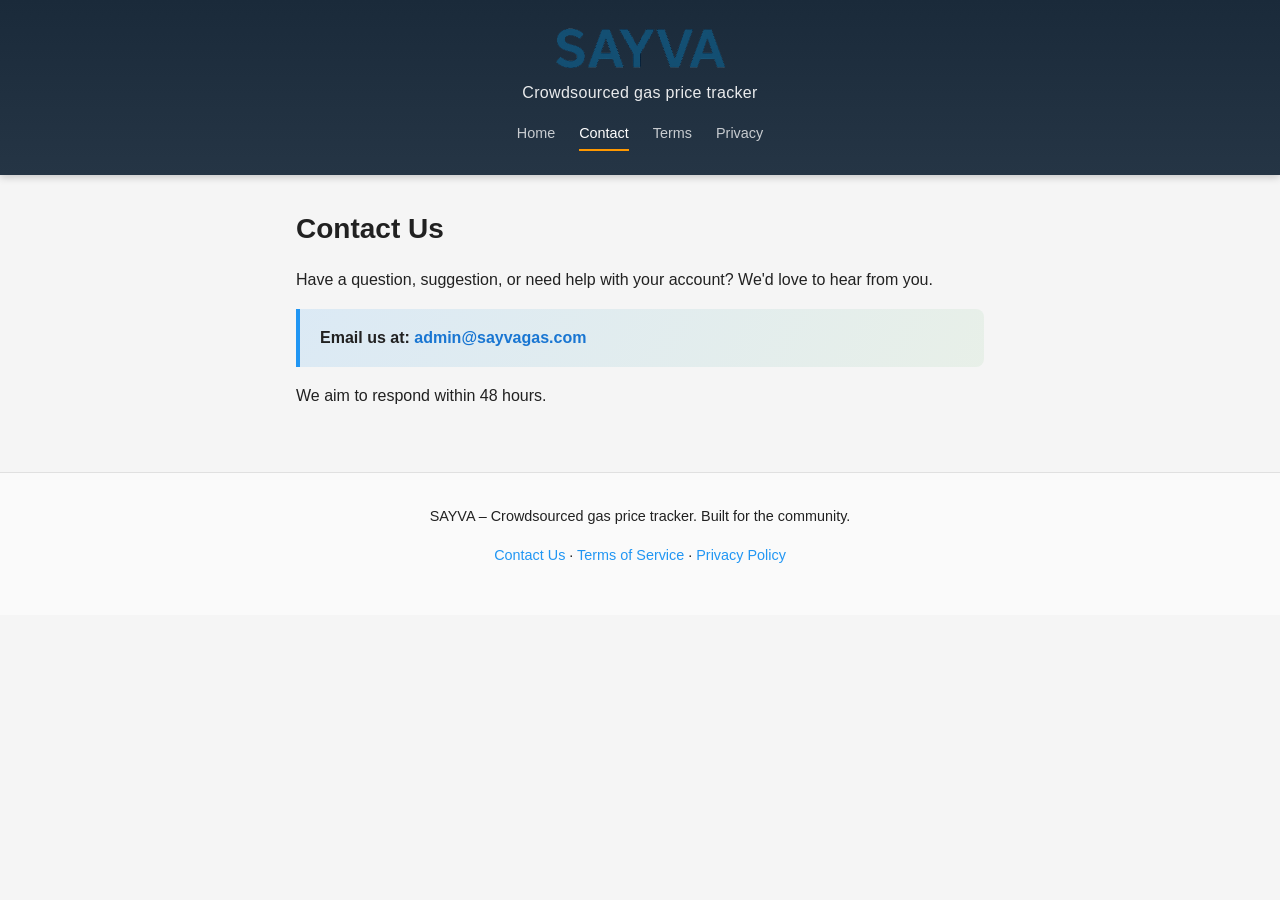
==== contact.html @ 26cbf2ef "add contact, terms, and privacy pages; remove technical details from landing page Co-Authored-By: Cl" ====
<!DOCTYPE html>
<html lang="en">
<head>
  <meta charset="UTF-8">
  <meta name="viewport" content="width=device-width, initial-scale=1">
  <title>Contact Us – SAYVA</title>
  <meta name="description" content="Get in touch with the SAYVA team.">
  <link rel="icon" type="image/png" href="assets/logo.png">
  <link rel="stylesheet" href="styles.css">
</head>
<body>
  <header class="site-header">
    <a href="index.html"><img src="assets/logo.png" alt="SAYVA" class="logo" width="200" height="48"></a>
    <p class="tagline">Crowdsourced gas price tracker</p>
    <nav class="site-nav">
      <a href="index.html">Home</a>
      <a href="contact.html" class="active">Contact</a>
      <a href="terms.html">Terms</a>
      <a href="privacy.html">Privacy</a>
    </nav>
  </header>

  <main>
    <h1>Contact Us</h1>
    <p>Have a question, suggestion, or need help with your account? We'd love to hear from you.</p>

    <div class="highlight">
      <p><strong>Email us at:</strong> <a href="mailto:admin@sayvagas.com">admin@sayvagas.com</a></p>
    </div>

    <p>We aim to respond within 48 hours.</p>
  </main>

  <footer class="site-footer">
    <p>SAYVA – Crowdsourced gas price tracker. Built for the community.</p>
    <p><a href="contact.html">Contact Us</a> · <a href="terms.html">Terms of Service</a> · <a href="privacy.html">Privacy Policy</a></p>
  </footer>
</body>
</html>
---- styles.css ----
/* SAYVA – App theme (primary #2196F3, secondary #4CAF50, accent #FF9800) */
:root {
  --primary: #2196F3;
  --primary-dark: #1976D2;
  --secondary: #4CAF50;
  --accent: #FF9800;
  --error: #F44336;
  --bg: #F5F5F5;
  --surface: #FFFFFF;
  --card-bg: #FAFAFA;
  --border: #E0E0E0;
  --text-primary: #212121;
  --text-secondary: #757575;
  /* Logo-inspired header */
  --header-bg: #1A2A3A;
  --header-glow: #66CCFF;
  --font-sans: -apple-system, BlinkMacSystemFont, 'Segoe UI', Roboto, Oxygen, Ubuntu, sans-serif;
}

* {
  box-sizing: border-box;
}

body {
  margin: 0;
  font-family: var(--font-sans);
  color: var(--text-primary);
  background: var(--bg);
  line-height: 1.6;
}

/* Header */
.site-header {
  background: linear-gradient(180deg, var(--header-bg) 0%, #253545 100%);
  color: white;
  padding: 1.5rem 1rem;
  text-align: center;
  box-shadow: 0 2px 8px rgba(0,0,0,0.2);
}

.site-header .logo {
  display: block;
  margin: 0 auto 0.5rem;
  height: 48px;
  width: auto;
  max-width: 200px;
  object-fit: contain;
}

.site-header .tagline {
  margin: 0 0 0.75rem;
  font-size: 1rem;
  font-weight: 500;
  color: rgba(255,255,255,0.9);
  letter-spacing: 0.02em;
}

/* Navigation */
.site-nav {
  display: flex;
  justify-content: center;
  gap: 1.5rem;
}

.site-nav a {
  color: rgba(255,255,255,0.75);
  text-decoration: none;
  font-size: 0.9rem;
  font-weight: 500;
  padding: 0.25rem 0;
  border-bottom: 2px solid transparent;
  transition: color 0.2s, border-color 0.2s;
}

.site-nav a:hover {
  color: white;
}

.site-nav a.active {
  color: white;
  border-bottom-color: var(--accent);
}

/* Main */
main {
  max-width: 720px;
  margin: 0 auto;
  padding: 2rem 1rem 3rem;
}

h1 {
  font-size: 1.75rem;
  color: var(--text-primary);
  margin: 0 0 1rem;
}

h2 {
  font-size: 1.35rem;
  color: var(--primary-dark);
  margin: 2rem 0 1rem;
  padding-bottom: 0.35rem;
  border-bottom: 2px solid var(--border);
}

p {
  margin: 0 0 1rem;
  color: var(--text-primary);
}

/* Cards */
.card {
  background: var(--surface);
  border-radius: 12px;
  padding: 1.25rem;
  margin-bottom: 1rem;
  box-shadow: 0 2px 8px rgba(0,0,0,0.06);
  border: 1px solid var(--border);
}

.card h3 {
  margin: 0 0 0.5rem;
  font-size: 1.1rem;
  color: var(--primary);
}

.card p {
  margin: 0;
  font-size: 0.95rem;
  color: var(--text-secondary);
}

/* Feature grid */
.features {
  display: grid;
  gap: 1rem;
  margin: 1.5rem 0;
}

@media (min-width: 500px) {
  .features {
    grid-template-columns: repeat(2, 1fr);
  }
}

/* How it works steps */
.steps {
  list-style: none;
  padding: 0;
  margin: 1rem 0;
  counter-reset: step;
}

.steps li {
  position: relative;
  padding-left: 3rem;
  margin-bottom: 1.25rem;
  counter-increment: step;
}

.steps li::before {
  content: counter(step);
  position: absolute;
  left: 0;
  top: 0;
  width: 1.75rem;
  height: 1.75rem;
  background: var(--primary);
  color: white;
  border-radius: 50%;
  display: flex;
  align-items: center;
  justify-content: center;
  font-weight: 700;
  font-size: 0.9rem;
}

.steps li strong {
  display: block;
  color: var(--text-primary);
  margin-bottom: 0.25rem;
}

.steps li span {
  color: var(--text-secondary);
  font-size: 0.95rem;
}

/* Footer */
.site-footer {
  text-align: center;
  padding: 2rem 1rem;
  color: var(--text-secondary);
  font-size: 0.9rem;
  border-top: 1px solid var(--border);
  background: var(--card-bg);
}

.site-footer a {
  color: var(--primary);
  text-decoration: none;
}

.site-footer a:hover {
  text-decoration: underline;
}

/* Accent highlight */
.highlight {
  background: linear-gradient(120deg, rgba(33, 150, 243, 0.12) 0%, rgba(76, 175, 80, 0.08) 100%);
  border-left: 4px solid var(--primary);
  padding: 1rem 1.25rem;
  border-radius: 0 8px 8px 0;
  margin: 1rem 0;
}

.highlight p:last-child {
  margin-bottom: 0;
}

.highlight a {
  color: var(--primary-dark);
  text-decoration: none;
  font-weight: 600;
}

.highlight a:hover {
  text-decoration: underline;
}

/* Legal pages */
.legal h2 {
  font-size: 1.15rem;
  margin: 2rem 0 0.75rem;
}

.legal h3 {
  font-size: 1rem;
  color: var(--text-primary);
  margin: 1.25rem 0 0.5rem;
}

.legal a {
  color: var(--primary);
  text-decoration: none;
}

.legal a:hover {
  text-decoration: underline;
}

.legal ul {
  margin: 0 0 1rem;
  padding-left: 1.5rem;
  color: var(--text-primary);
}

.legal ul li {
  margin-bottom: 0.4rem;
  line-height: 1.6;
}

.legal .last-updated {
  color: var(--text-secondary);
  font-size: 0.9rem;
  font-style: italic;
  margin-bottom: 1.5rem;
}
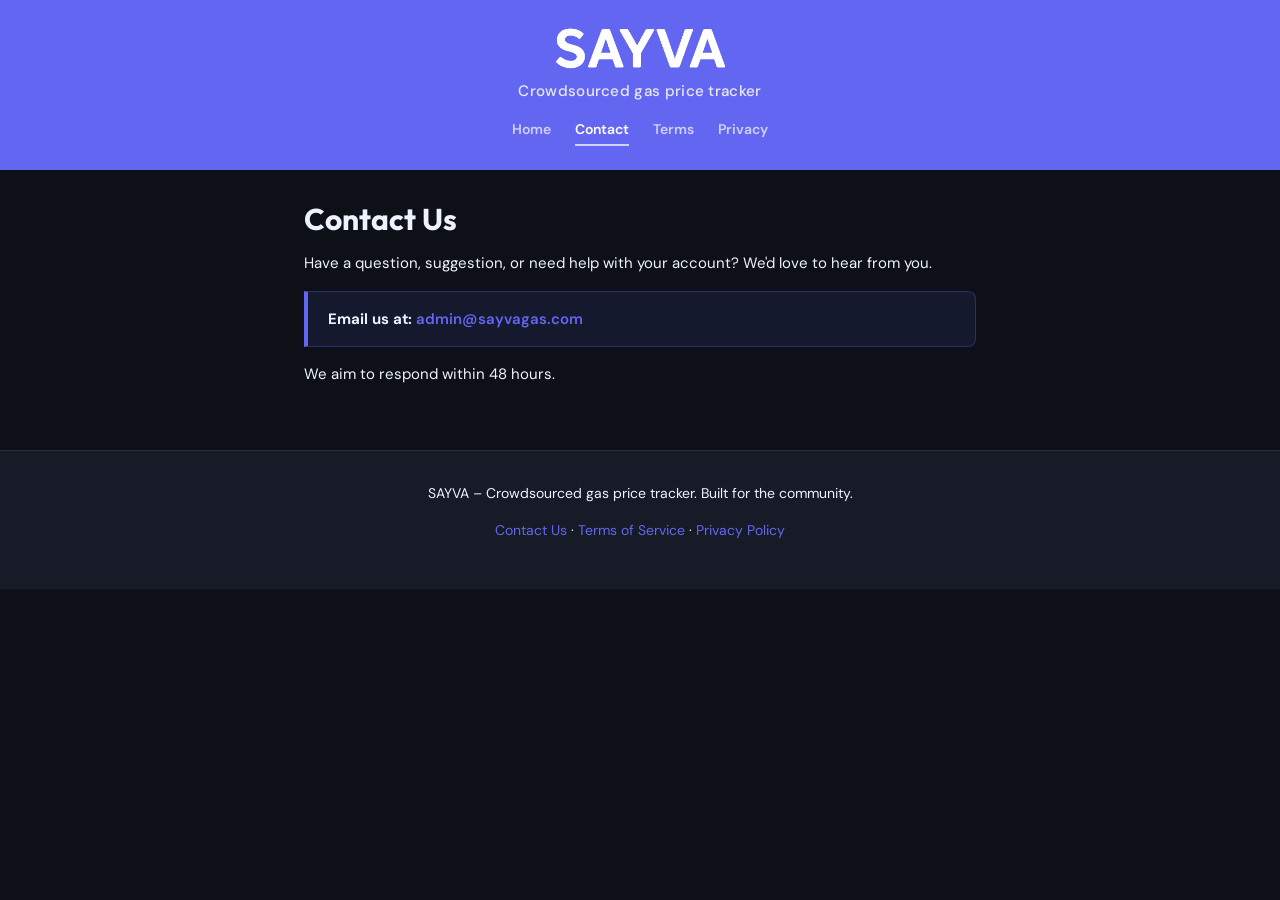
==== commit a3d15017: "minor UI theme tweaks" ====
--- a/contact.html
+++ b/contact.html
@@ -6,6 +6,9 @@
   <title>Contact Us – SAYVA</title>
   <meta name="description" content="Get in touch with the SAYVA team.">
   <link rel="icon" type="image/png" href="assets/logo.png">
+  <link rel="preconnect" href="https://fonts.googleapis.com">
+  <link rel="preconnect" href="https://fonts.gstatic.com" crossorigin>
+  <link href="https://fonts.googleapis.com/css2?family=DM+Sans:wght@400;500;600;700&family=Outfit:wght@700&display=swap" rel="stylesheet">
   <link rel="stylesheet" href="styles.css">
 </head>
 <body>
--- a/styles.css
+++ b/styles.css
@@ -1,20 +1,37 @@
-/* SAYVA – App theme (primary #2196F3, secondary #4CAF50, accent #FF9800) */
+/* SAYVA Design System — March 2026
+   Fonts loaded in HTML <head>: DM Sans (UI) + Outfit (display) via Google Fonts */
+
 :root {
-  --primary: #2196F3;
-  --primary-dark: #1976D2;
-  --secondary: #4CAF50;
-  --accent: #FF9800;
-  --error: #F44336;
-  --bg: #F5F5F5;
-  --surface: #FFFFFF;
-  --card-bg: #FAFAFA;
-  --border: #E0E0E0;
-  --text-primary: #212121;
-  --text-secondary: #757575;
-  /* Logo-inspired header */
-  --header-bg: #1A2A3A;
-  --header-glow: #66CCFF;
-  --font-sans: -apple-system, BlinkMacSystemFont, 'Segoe UI', Roboto, Oxygen, Ubuntu, sans-serif;
+  /* Brand */
+  --color-primary:        #6366F1;
+  --color-on-primary:     #FFFFFF;
+  --color-secondary:      #00D68F;
+  --color-accent:         #FF9800;
+
+  /* Backgrounds */
+  --color-bg:             #0D1117;
+  --color-surface:        #161B27;
+  --color-card:           #1E2535;
+  --color-border:         #2A3040;
+
+  /* Text */
+  --color-text-primary:   #EEF2FF;
+  --color-text-secondary: #7E8A9E;
+
+  /* Status */
+  --color-success:        #00D68F;
+  --color-warning:        #FFBB33;
+  --color-error:          #FF5C5C;
+
+  /* Border radius */
+  --radius-sm:   8px;
+  --radius-md:   12px;
+  --radius-lg:   16px;
+  --radius-pill: 12px;
+
+  /* Typography */
+  --font-ui:      'DM Sans', sans-serif;
+  --font-display: 'Outfit', sans-serif;
 }
 
 * {
@@ -23,19 +40,19 @@
 
 body {
   margin: 0;
-  font-family: var(--font-sans);
-  color: var(--text-primary);
-  background: var(--bg);
-  line-height: 1.6;
-}
-
-/* Header */
+  font-family: var(--font-ui);
+  font-size: 15px;
+  color: var(--color-text-primary);
+  background: var(--color-bg);
+  line-height: 1.5;
+}
+
+/* ─── App Bar / Header ─── */
 .site-header {
-  background: linear-gradient(180deg, var(--header-bg) 0%, #253545 100%);
-  color: white;
+  background: var(--color-primary);
+  color: var(--color-on-primary);
   padding: 1.5rem 1rem;
   text-align: center;
-  box-shadow: 0 2px 8px rgba(0,0,0,0.2);
 }
 
 .site-header .logo {
@@ -45,17 +62,18 @@
   width: auto;
   max-width: 200px;
   object-fit: contain;
+  filter: brightness(0) invert(1);
 }
 
 .site-header .tagline {
   margin: 0 0 0.75rem;
-  font-size: 1rem;
+  font-size: 0.95rem;
   font-weight: 500;
-  color: rgba(255,255,255,0.9);
+  color: rgba(255, 255, 255, 0.85);
   letter-spacing: 0.02em;
 }
 
-/* Navigation */
+/* ─── Navigation ─── */
 .site-nav {
   display: flex;
   justify-content: center;
@@ -63,73 +81,110 @@
 }
 
 .site-nav a {
-  color: rgba(255,255,255,0.75);
-  text-decoration: none;
-  font-size: 0.9rem;
-  font-weight: 500;
+  color: rgba(255, 255, 255, 0.70);
+  text-decoration: none;
+  font-size: 0.875rem;
+  font-weight: 600;
   padding: 0.25rem 0;
   border-bottom: 2px solid transparent;
-  transition: color 0.2s, border-color 0.2s;
+  transition: color 0.2s ease-in-out, border-color 0.2s ease-in-out;
 }
 
 .site-nav a:hover {
-  color: white;
+  color: #FFFFFF;
 }
 
 .site-nav a.active {
-  color: white;
-  border-bottom-color: var(--accent);
-}
-
-/* Main */
+  color: #FFFFFF;
+  border-bottom-color: rgba(255, 255, 255, 0.70);
+}
+
+/* ─── Main content ─── */
 main {
   max-width: 720px;
   margin: 0 auto;
   padding: 2rem 1rem 3rem;
 }
 
+@media (min-width: 768px) {
+  main {
+    padding: 2rem 1.5rem 3rem;
+  }
+}
+
+/* ─── Typography ─── */
 h1 {
-  font-size: 1.75rem;
-  color: var(--text-primary);
+  font-family: var(--font-display);
+  font-size: 1.875rem;
+  font-weight: 700;
+  color: var(--color-text-primary);
   margin: 0 0 1rem;
+  line-height: 1.15;
 }
 
 h2 {
-  font-size: 1.35rem;
-  color: var(--primary-dark);
+  font-family: var(--font-display);
+  font-size: 1.25rem;
+  font-weight: 700;
+  color: var(--color-text-primary);
   margin: 2rem 0 1rem;
   padding-bottom: 0.35rem;
-  border-bottom: 2px solid var(--border);
+  border-bottom: 1px solid var(--color-border);
+  line-height: 1.2;
+}
+
+h3 {
+  font-family: var(--font-ui);
+  font-size: 1rem;
+  font-weight: 700;
+  color: var(--color-text-primary);
+  margin: 0 0 0.5rem;
 }
 
 p {
   margin: 0 0 1rem;
-  color: var(--text-primary);
-}
-
-/* Cards */
+  color: var(--color-text-primary);
+}
+
+a {
+  color: var(--color-primary);
+  text-decoration: none;
+  transition: opacity 0.2s ease-in-out;
+}
+
+a:hover {
+  text-decoration: underline;
+}
+
+/* ─── Cards ─── */
 .card {
-  background: var(--surface);
-  border-radius: 12px;
-  padding: 1.25rem;
+  background: var(--color-card);
+  border-radius: var(--radius-md);
+  padding: 1rem;
   margin-bottom: 1rem;
-  box-shadow: 0 2px 8px rgba(0,0,0,0.06);
-  border: 1px solid var(--border);
+  border: 1px solid var(--color-border);
+  transition: border-color 0.2s ease-in-out;
+}
+
+.card:hover {
+  border-color: rgba(99, 102, 241, 0.45);
 }
 
 .card h3 {
+  font-size: 1rem;
+  font-weight: 700;
+  color: var(--color-text-primary);
   margin: 0 0 0.5rem;
-  font-size: 1.1rem;
-  color: var(--primary);
 }
 
 .card p {
   margin: 0;
-  font-size: 0.95rem;
-  color: var(--text-secondary);
-}
-
-/* Feature grid */
+  font-size: 0.875rem;
+  color: var(--color-text-secondary);
+  line-height: 1.5;
+}
+
+/* ─── Feature grid ─── */
 .features {
   display: grid;
   gap: 1rem;
@@ -142,7 +197,7 @@
   }
 }
 
-/* How it works steps */
+/* ─── How it works steps ─── */
 .steps {
   list-style: none;
   padding: 0;
@@ -164,39 +219,41 @@
   top: 0;
   width: 1.75rem;
   height: 1.75rem;
-  background: var(--primary);
-  color: white;
+  background: var(--color-primary);
+  color: #FFFFFF;
   border-radius: 50%;
   display: flex;
   align-items: center;
   justify-content: center;
   font-weight: 700;
-  font-size: 0.9rem;
+  font-size: 0.85rem;
 }
 
 .steps li strong {
   display: block;
-  color: var(--text-primary);
+  color: var(--color-text-primary);
+  font-weight: 600;
   margin-bottom: 0.25rem;
 }
 
 .steps li span {
-  color: var(--text-secondary);
-  font-size: 0.95rem;
-}
-
-/* Footer */
+  color: var(--color-text-secondary);
+  font-size: 0.875rem;
+  line-height: 1.5;
+}
+
+/* ─── Footer ─── */
 .site-footer {
   text-align: center;
   padding: 2rem 1rem;
-  color: var(--text-secondary);
-  font-size: 0.9rem;
-  border-top: 1px solid var(--border);
-  background: var(--card-bg);
+  color: var(--color-text-secondary);
+  font-size: 0.875rem;
+  border-top: 1px solid var(--color-border);
+  background: var(--color-surface);
 }
 
 .site-footer a {
-  color: var(--primary);
+  color: var(--color-primary);
   text-decoration: none;
 }
 
@@ -204,12 +261,13 @@
   text-decoration: underline;
 }
 
-/* Accent highlight */
+/* ─── Highlight / info block ─── */
 .highlight {
-  background: linear-gradient(120deg, rgba(33, 150, 243, 0.12) 0%, rgba(76, 175, 80, 0.08) 100%);
-  border-left: 4px solid var(--primary);
+  background: rgba(99, 102, 241, 0.10);
+  border: 1px solid rgba(99, 102, 241, 0.30);
+  border-left: 4px solid var(--color-primary);
   padding: 1rem 1.25rem;
-  border-radius: 0 8px 8px 0;
+  border-radius: 0 var(--radius-sm) var(--radius-sm) 0;
   margin: 1rem 0;
 }
 
@@ -218,7 +276,7 @@
 }
 
 .highlight a {
-  color: var(--primary-dark);
+  color: var(--color-primary);
   text-decoration: none;
   font-weight: 600;
 }
@@ -227,20 +285,23 @@
   text-decoration: underline;
 }
 
-/* Legal pages */
+/* ─── Legal pages ─── */
 .legal h2 {
-  font-size: 1.15rem;
+  font-size: 1.1rem;
   margin: 2rem 0 0.75rem;
 }
 
 .legal h3 {
-  font-size: 1rem;
-  color: var(--text-primary);
+  font-size: 0.75rem;
+  font-weight: 600;
+  color: var(--color-text-secondary);
+  text-transform: uppercase;
+  letter-spacing: 0.5px;
   margin: 1.25rem 0 0.5rem;
 }
 
 .legal a {
-  color: var(--primary);
+  color: var(--color-primary);
   text-decoration: none;
 }
 
@@ -251,7 +312,7 @@
 .legal ul {
   margin: 0 0 1rem;
   padding-left: 1.5rem;
-  color: var(--text-primary);
+  color: var(--color-text-primary);
 }
 
 .legal ul li {
@@ -260,8 +321,8 @@
 }
 
 .legal .last-updated {
-  color: var(--text-secondary);
-  font-size: 0.9rem;
+  color: var(--color-text-secondary);
+  font-size: 0.875rem;
   font-style: italic;
   margin-bottom: 1.5rem;
 }
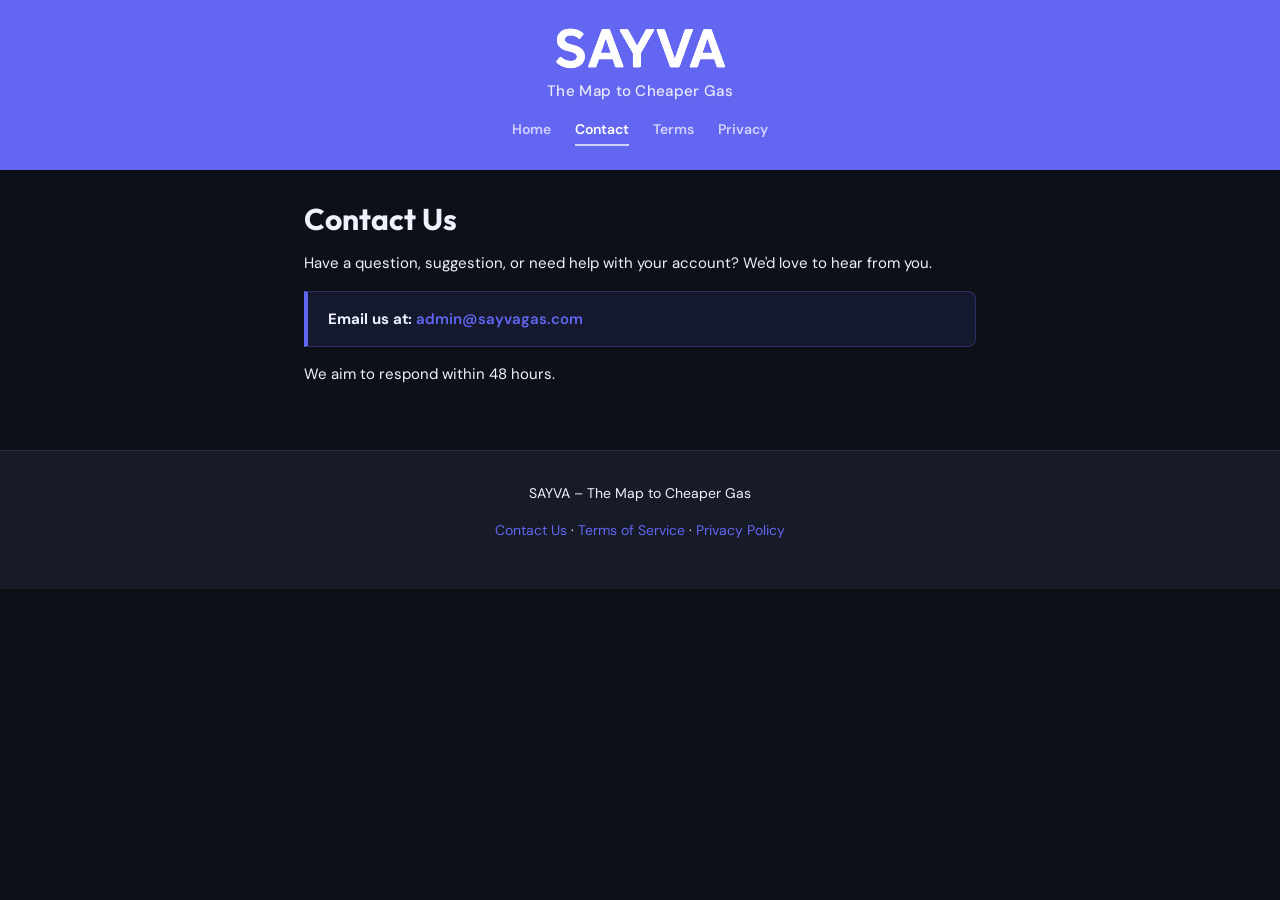
==== commit 01a3bd2a: "use correct logo in icon" ====
--- a/contact.html
+++ b/contact.html
@@ -5,7 +5,7 @@
   <meta name="viewport" content="width=device-width, initial-scale=1">
   <title>Contact Us – SAYVA</title>
   <meta name="description" content="Get in touch with the SAYVA team.">
-  <link rel="icon" type="image/png" href="assets/logo.png">
+  <link rel="icon" type="image/png" href="assets/app_icon.png">
   <link rel="preconnect" href="https://fonts.googleapis.com">
   <link rel="preconnect" href="https://fonts.gstatic.com" crossorigin>
   <link href="https://fonts.googleapis.com/css2?family=DM+Sans:wght@400;500;600;700&family=Outfit:wght@700&display=swap" rel="stylesheet">
@@ -14,7 +14,7 @@
 <body>
   <header class="site-header">
     <a href="index.html"><img src="assets/logo.png" alt="SAYVA" class="logo" width="200" height="48"></a>
-    <p class="tagline">Crowdsourced gas price tracker</p>
+    <p class="tagline">The Map to Cheaper Gas</p>
     <nav class="site-nav">
       <a href="index.html">Home</a>
       <a href="contact.html" class="active">Contact</a>
@@ -35,7 +35,7 @@
   </main>
 
   <footer class="site-footer">
-    <p>SAYVA – Crowdsourced gas price tracker. Built for the community.</p>
+    <p>SAYVA – The Map to Cheaper Gas</p>
     <p><a href="contact.html">Contact Us</a> · <a href="terms.html">Terms of Service</a> · <a href="privacy.html">Privacy Policy</a></p>
   </footer>
 </body>
--- a/styles.css
+++ b/styles.css
@@ -285,6 +285,225 @@
   text-decoration: underline;
 }
 
+/* ─── Download page ─── */
+
+.dl-main {
+  max-width: 440px;
+}
+
+/* Referral card */
+.dl-referral {
+  background: rgba(0, 214, 143, 0.07);
+  border: 1px solid rgba(0, 214, 143, 0.25);
+  border-top: 3px solid var(--color-secondary);
+  border-radius: var(--radius-lg);
+  padding: 1.5rem;
+  margin-bottom: 2.5rem;
+}
+
+.dl-referral__eyebrow {
+  font-size: 0.7rem;
+  font-weight: 700;
+  letter-spacing: 0.12em;
+  text-transform: uppercase;
+  color: var(--color-secondary);
+  margin: 0 0 1rem;
+}
+
+.dl-referral__label {
+  font-size: 0.8rem;
+  color: var(--color-text-secondary);
+  margin: 0 0 0.5rem;
+}
+
+.dl-referral__code-row {
+  display: flex;
+  align-items: center;
+  gap: 0.75rem;
+  margin-bottom: 1rem;
+}
+
+.dl-referral__code {
+  font-family: var(--font-display);
+  font-size: 2.5rem;
+  font-weight: 700;
+  letter-spacing: 0.12em;
+  color: var(--color-secondary);
+  line-height: 1;
+}
+
+.dl-copy-btn {
+  display: inline-flex;
+  align-items: center;
+  gap: 0.35rem;
+  padding: 0.45rem 0.85rem;
+  background: rgba(0, 214, 143, 0.12);
+  border: 1px solid rgba(0, 214, 143, 0.30);
+  border-radius: var(--radius-sm);
+  color: var(--color-secondary);
+  font-family: var(--font-ui);
+  font-size: 0.8rem;
+  font-weight: 600;
+  cursor: pointer;
+  transition: background 0.15s ease, border-color 0.15s ease;
+  white-space: nowrap;
+}
+
+.dl-copy-btn:hover {
+  background: rgba(0, 214, 143, 0.22);
+  border-color: rgba(0, 214, 143, 0.50);
+}
+
+.dl-copy-btn--success {
+  background: rgba(0, 214, 143, 0.25);
+  border-color: var(--color-secondary);
+}
+
+.dl-referral__instruction {
+  font-size: 0.825rem;
+  color: var(--color-text-secondary);
+  margin: 0;
+  line-height: 1.55;
+}
+
+.dl-referral__instruction strong {
+  color: var(--color-text-primary);
+  font-weight: 600;
+}
+
+/* App hero */
+.dl-hero {
+  text-align: center;
+  margin-bottom: 2rem;
+}
+
+.dl-app-icon {
+  border-radius: 22.5%;
+  display: block;
+  margin: 0 auto 1.25rem;
+  box-shadow: 0 8px 28px rgba(0, 0, 0, 0.55), 0 2px 8px rgba(0, 0, 0, 0.30);
+}
+
+.dl-title {
+  text-align: center;
+  font-size: 2.25rem;
+  margin: 0 0 0.4rem;
+}
+
+.dl-subtitle {
+  color: var(--color-text-secondary);
+  margin: 0;
+  font-size: 1rem;
+  letter-spacing: 0.03em;
+}
+
+/* Store buttons */
+.dl-stores {
+  display: flex;
+  flex-direction: column;
+  gap: 0.75rem;
+  margin-bottom: 2.5rem;
+}
+
+.dl-store-btn {
+  display: flex;
+  align-items: center;
+  gap: 1rem;
+  padding: 0.9rem 1.25rem;
+  background: #080C14;
+  border: 1px solid rgba(255, 255, 255, 0.10);
+  border-radius: var(--radius-md);
+  color: #ffffff;
+  text-decoration: none;
+  cursor: pointer;
+  position: relative;
+  transition: border-color 0.2s ease, box-shadow 0.2s ease, opacity 0.2s ease;
+}
+
+a.dl-store-btn:hover:not(.dl-store-btn--dimmed) {
+  border-color: rgba(255, 255, 255, 0.25);
+  box-shadow: 0 2px 14px rgba(0, 0, 0, 0.45);
+  text-decoration: none;
+}
+
+.dl-store-btn--soon {
+  cursor: default;
+}
+
+.dl-store-btn__logo {
+  width: 24px;
+  height: 24px;
+  flex-shrink: 0;
+}
+
+.dl-store-btn__text {
+  display: flex;
+  flex-direction: column;
+}
+
+.dl-store-btn__sub {
+  font-size: 0.65rem;
+  font-weight: 400;
+  color: rgba(255, 255, 255, 0.55);
+  letter-spacing: 0.01em;
+  line-height: 1.2;
+}
+
+.dl-store-btn__main {
+  font-size: 1rem;
+  font-weight: 700;
+  color: #ffffff;
+  letter-spacing: -0.01em;
+  line-height: 1.3;
+}
+
+.dl-soon-badge {
+  margin-left: auto;
+  font-size: 0.6rem;
+  font-weight: 700;
+  letter-spacing: 0.08em;
+  text-transform: uppercase;
+  padding: 0.2rem 0.5rem;
+  border-radius: 4px;
+  background: rgba(255, 255, 255, 0.08);
+  color: rgba(255, 255, 255, 0.40);
+}
+
+/* JS-applied device-detection states */
+.dl-store-btn--featured {
+  border-color: var(--color-primary);
+  box-shadow: 0 0 0 1px var(--color-primary), 0 4px 20px rgba(99, 102, 241, 0.20);
+}
+
+.dl-store-btn--dimmed {
+  opacity: 0.35;
+}
+
+/* Value proposition list */
+.dl-value-list {
+  list-style: none;
+  padding: 0;
+  margin: 0;
+  display: flex;
+  flex-direction: column;
+  gap: 0.875rem;
+}
+
+.dl-value-list li {
+  display: flex;
+  align-items: flex-start;
+  gap: 0.75rem;
+  font-size: 0.9rem;
+  color: var(--color-text-secondary);
+  line-height: 1.45;
+}
+
+.dl-value-list__icon {
+  font-size: 1.1rem;
+  flex-shrink: 0;
+  margin-top: 0.05em;
+}
+
 /* ─── Legal pages ─── */
 .legal h2 {
   font-size: 1.1rem;
